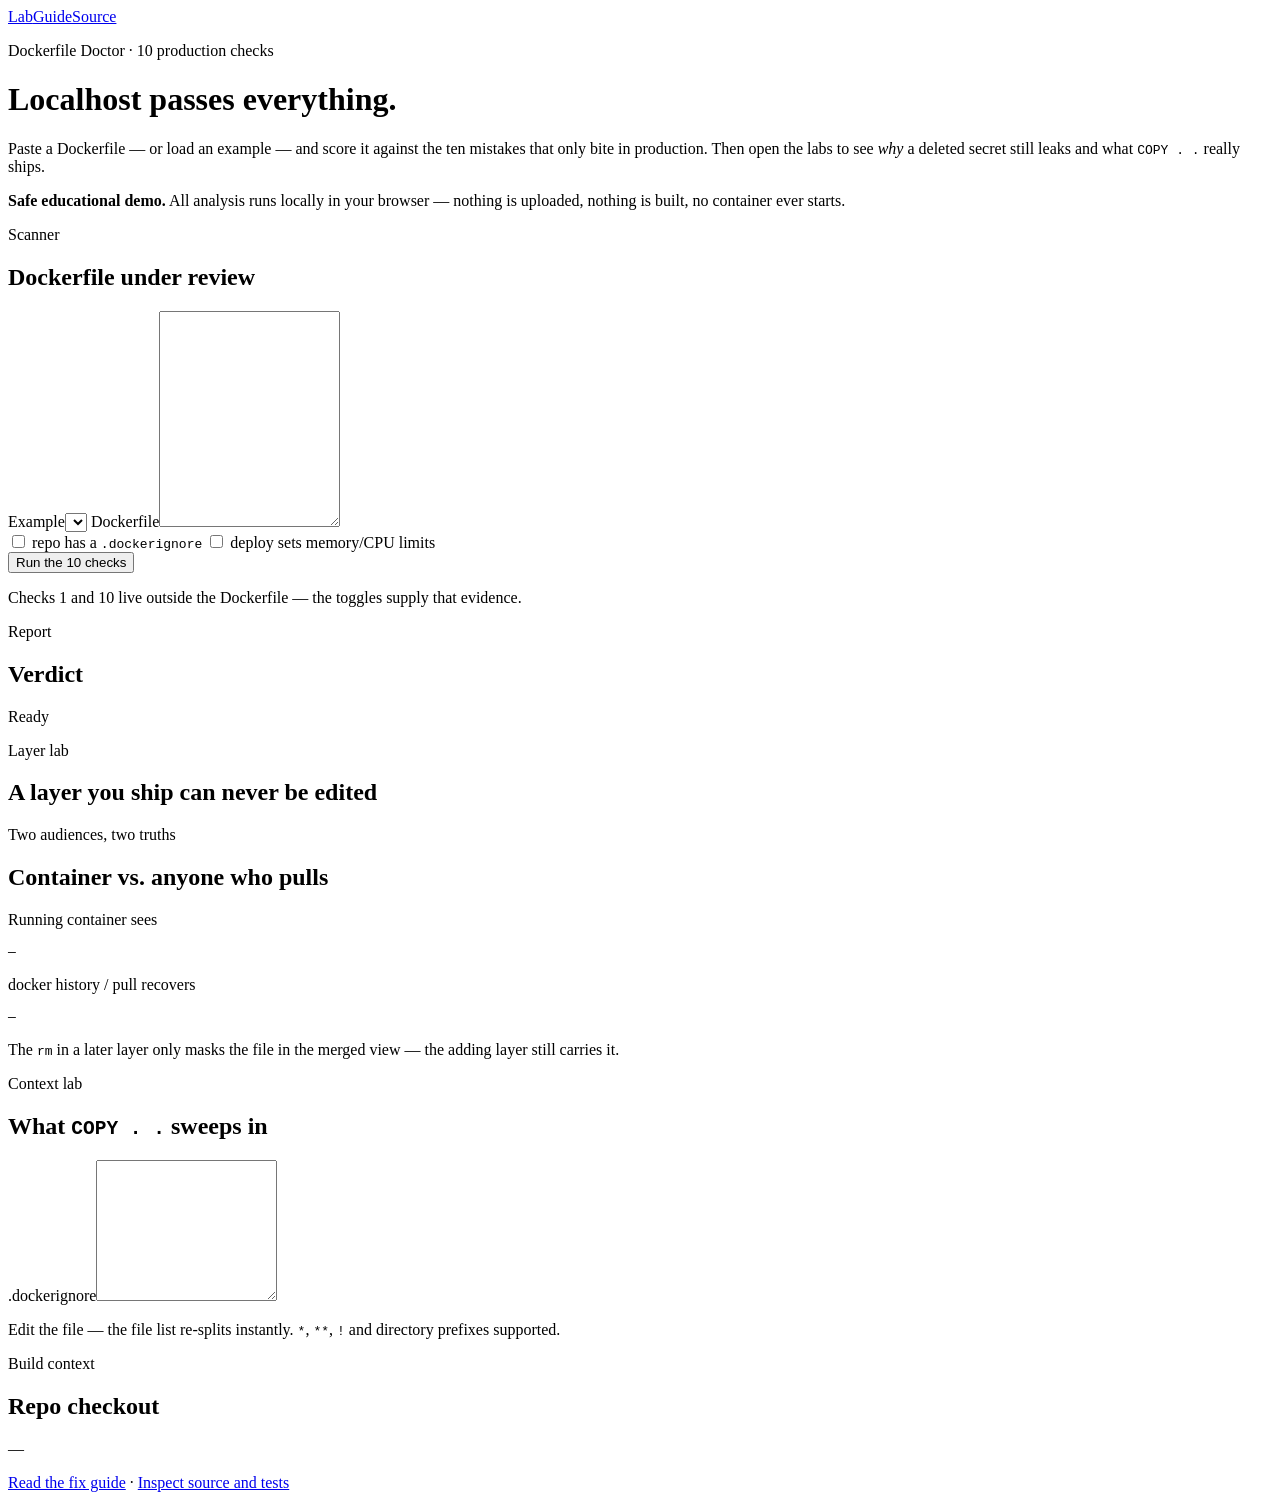
==== public/index.html @ ec8c9c76 "Add Docker production mistakes lab" ====
<!doctype html>
<html lang="en">
<head>
  <meta charset="utf-8">
  <meta name="viewport" content="width=device-width, initial-scale=1">
  <meta name="description" content="Score a Dockerfile against 10 production mistakes, then watch layers and build context leak secrets.">
  <title>Dockerfile Doctor — 10 production mistakes lab</title>
  <link rel="stylesheet" href="/styles.css">
</head>
<body>
<main>
  <nav aria-label="Primary"><a aria-current="page" href="/">Lab</a><a href="/guide.html">Guide</a><a href="https://github.com/anhquanbd2021/docker-production--mistakes">Source</a></nav>
  <header class="hero">
    <div><p class="eyebrow">Dockerfile Doctor · 10 production checks</p><h1>Localhost passes everything.</h1><p class="lede">Paste a Dockerfile — or load an example — and score it against the ten mistakes that only bite in production. Then open the labs to see <em>why</em> a deleted secret still leaks and what <code>COPY . .</code> really ships.</p></div>
    <p class="warning"><strong>Safe educational demo.</strong> All analysis runs locally in your browser — nothing is uploaded, nothing is built, no container ever starts.</p>
  </header>

  <section class="workspace" aria-label="Dockerfile scanner">
    <section class="panel controls" aria-labelledby="editor-title">
      <div><p class="eyebrow">Scanner</p><h2 id="editor-title">Dockerfile under review</h2></div>
      <label for="preset">Example<select id="preset"></select></label>
      <label for="dockerfile">Dockerfile<textarea id="dockerfile" rows="14" spellcheck="false"></textarea></label>
      <div class="toggles">
        <label><input type="checkbox" id="has-dockerignore"> repo has a <code>.dockerignore</code></label>
        <label><input type="checkbox" id="has-limits"> deploy sets memory/CPU limits</label>
      </div>
      <button id="scan" type="button">Run the 10 checks</button>
      <p class="muted">Checks 1 and 10 live outside the Dockerfile — the toggles supply that evidence.</p>
    </section>

    <section class="panel visualizer" aria-labelledby="results-title">
      <div class="section-heading"><div><p class="eyebrow">Report</p><h2 id="results-title">Verdict</h2></div><span id="score" class="badge" role="status" aria-live="polite">Ready</span></div>
      <ol id="results" class="results" aria-label="Check results"></ol>
    </section>
  </section>

  <section class="workspace" aria-label="Layer lab">
    <section class="panel" aria-labelledby="layers-title">
      <div><p class="eyebrow">Layer lab</p><h2 id="layers-title">A layer you ship can never be edited</h2></div>
      <ol id="layer-stack" class="layers" aria-label="Simulated layer stack"></ol>
    </section>
    <section class="panel" aria-labelledby="views-title">
      <div><p class="eyebrow">Two audiences, two truths</p><h2 id="views-title">Container vs. anyone who pulls</h2></div>
      <div class="comparison">
        <article><p class="eyebrow success-text">Running container sees</p><pre id="container-view">—</pre></article>
        <article><p class="eyebrow danger-text">docker history / pull recovers</p><pre id="pull-view">—</pre></article>
      </div>
      <p class="muted">The <code>rm</code> in a later layer only masks the file in the merged view — the adding layer still carries it.</p>
    </section>
  </section>

  <section class="workspace" aria-label="Context lab">
    <section class="panel" aria-labelledby="context-title">
      <div><p class="eyebrow">Context lab</p><h2 id="context-title">What <code>COPY . .</code> sweeps in</h2></div>
      <label for="dockerignore">.dockerignore<textarea id="dockerignore" rows="9" spellcheck="false"></textarea></label>
      <p class="muted">Edit the file — the file list re-splits instantly. <code>*</code>, <code>**</code>, <code>!</code> and directory prefixes supported.</p>
    </section>
    <section class="panel" aria-labelledby="sweep-title">
      <div class="section-heading"><div><p class="eyebrow">Build context</p><h2 id="sweep-title">Repo checkout</h2></div><span id="sweep-count" class="badge">—</span></div>
      <ul id="file-list" class="files" aria-label="Files sent to the build"></ul>
    </section>
  </section>

  <p><a href="/guide.html">Read the fix guide</a> · <a href="https://github.com/anhquanbd2021/docker-production--mistakes">Inspect source and tests</a></p>
</main>
<script type="module" src="/app.js"></script>
</body>
</html>
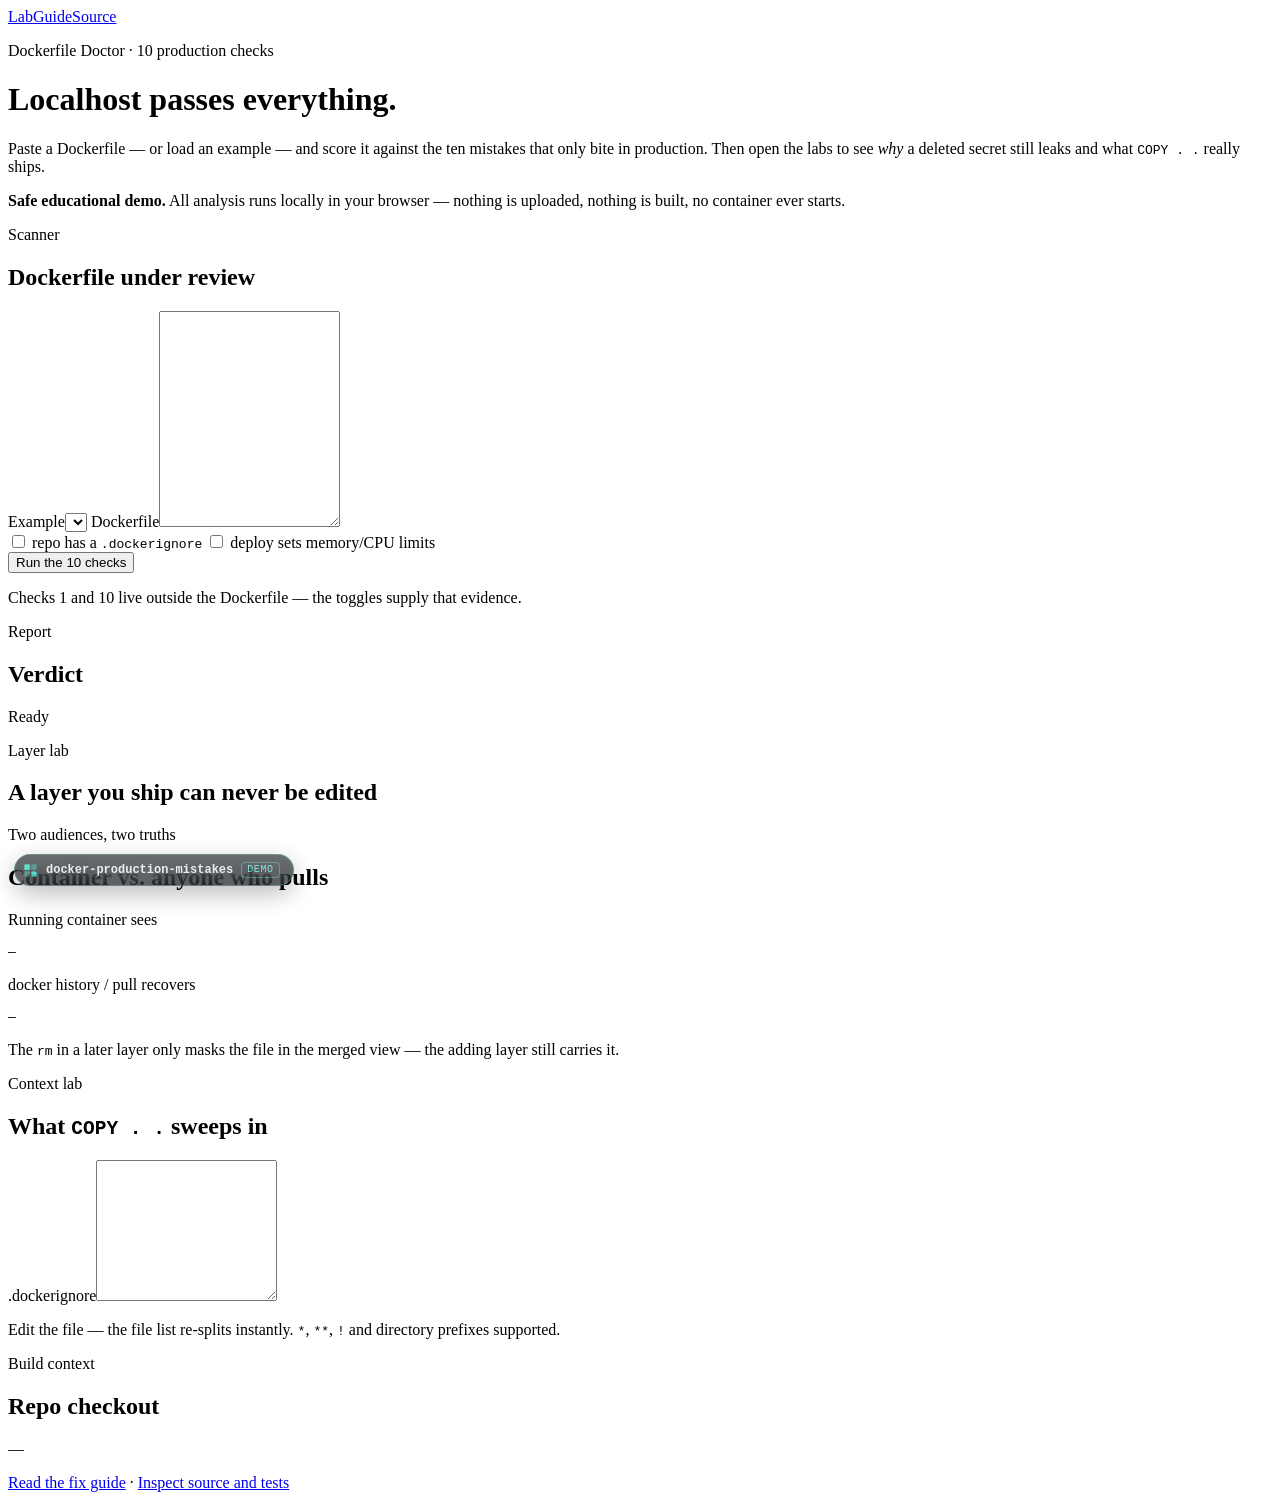
==== commit c92be65c: "Add Article Playbook demo pill Floating pb-shell brand pill (scoped CSS, no app-style changes) linki" ====
--- a/public/index.html
+++ b/public/index.html
@@ -6,7 +6,7 @@
   <meta name="description" content="Score a Dockerfile against 10 production mistakes, then watch layers and build context leak secrets.">
   <title>Dockerfile Doctor — 10 production mistakes lab</title>
   <link rel="stylesheet" href="/styles.css">
-</head>
+<!-- pb-shell --><link rel="stylesheet" href="./pb-shell.css"><!-- pb-shell --></head>
 <body>
 <main>
   <nav aria-label="Primary"><a aria-current="page" href="/">Lab</a><a href="/guide.html">Guide</a><a href="https://github.com/anhquanbd2021/docker-production--mistakes">Source</a></nav>
@@ -64,5 +64,5 @@
   <p><a href="/guide.html">Read the fix guide</a> · <a href="https://github.com/anhquanbd2021/docker-production--mistakes">Inspect source and tests</a></p>
 </main>
 <script type="module" src="/app.js"></script>
-</body>
+<!-- pb-shell --><a class="pb-shell" href="https://github.com/anhquanbd2021/docker-production-mistakes" title="docker-production-mistakes — an Article Playbook demo (view source)"><svg width="15" height="15" viewBox="0 0 24 24" fill="none" aria-hidden="true"><rect x="2" y="2" width="9" height="9" rx="2" fill="#2dd4bf"/><rect x="13" y="2" width="9" height="9" rx="2" fill="#2dd4bf" opacity=".45"/><rect x="2" y="13" width="9" height="9" rx="2" fill="#2dd4bf" opacity=".45"/><rect x="13" y="13" width="9" height="9" rx="4.5" fill="#2dd4bf"/></svg><b>docker-production-mistakes</b><i>DEMO</i></a><!-- pb-shell --></body>
 </html>
--- a/public/pb-shell.css
+++ b/public/pb-shell.css
@@ -0,0 +1,10 @@
+/* pb-shell — Article Playbook brand pill. Scoped: only .pb-shell* selectors. */
+.pb-shell{position:fixed;left:14px;bottom:calc(14px + env(safe-area-inset-bottom));z-index:2147483000;display:flex;align-items:center;gap:8px;padding:7px 13px 7px 8px;border-radius:999px;background:rgba(11,15,20,.82);backdrop-filter:blur(10px);-webkit-backdrop-filter:blur(10px);border:1px solid rgba(94,234,212,.28);box-shadow:0 8px 24px rgba(0,0,0,.35);font:500 12px/1 "JetBrains Mono",ui-monospace,Consolas,monospace;color:#e8eef5;text-decoration:none;opacity:.75;transition:opacity .18s,transform .18s,border-color .18s}
+.pb-shell:hover{opacity:1;transform:translateY(-2px);border-color:rgba(94,234,212,.6);color:#fff}
+.pb-shell:focus-visible{outline:2px solid #5eead4;outline-offset:2px;opacity:1}
+.pb-shell svg{flex:none}
+.pb-shell b{font-weight:600;max-width:min(52vw,300px);white-space:nowrap;overflow:hidden;text-overflow:ellipsis}
+.pb-shell i{font-style:normal;color:#5eead4;font-size:10px;border:1px solid rgba(94,234,212,.4);border-radius:4px;padding:2px 5px;letter-spacing:.06em}
+@media print{.pb-shell{display:none}}
+@media(prefers-reduced-motion:reduce){.pb-shell{transition:none}}
+@media(max-width:480px){.pb-shell b{display:none}}
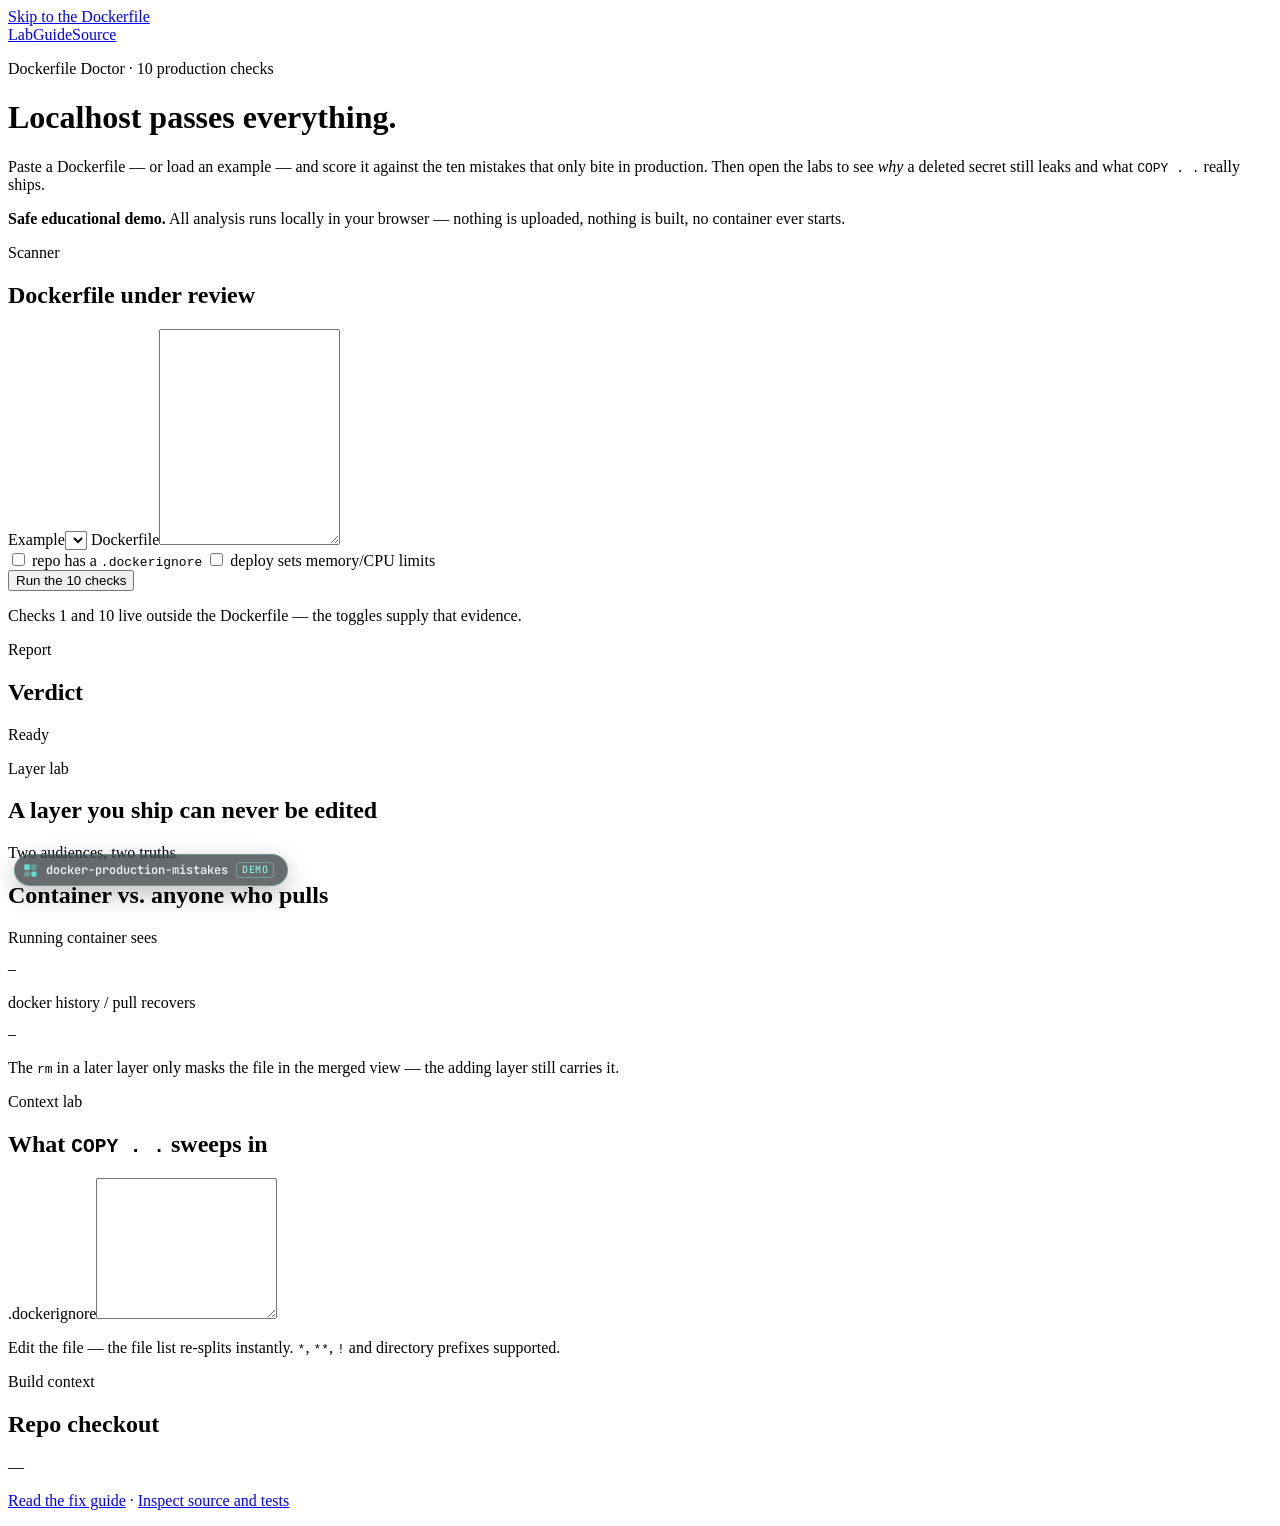
==== commit 43e87f32: "Redesign demo UI (agent-team pipeline) Spec -> dual candidates -> QC+fix -> ship, devin/swe-2-high. " ====
--- a/public/index.html
+++ b/public/index.html
@@ -5,9 +5,13 @@
   <meta name="viewport" content="width=device-width, initial-scale=1">
   <meta name="description" content="Score a Dockerfile against 10 production mistakes, then watch layers and build context leak secrets.">
   <title>Dockerfile Doctor — 10 production mistakes lab</title>
+  <link rel="preconnect" href="https://fonts.googleapis.com">
+  <link rel="preconnect" href="https://fonts.gstatic.com" crossorigin>
+  <link rel="stylesheet" href="https://fonts.googleapis.com/css2?family=Inter:wght@400;600;700&family=JetBrains+Mono:wght@400;600&family=Space+Grotesk:wght@400;600;700&display=swap">
   <link rel="stylesheet" href="/styles.css">
 <!-- pb-shell --><link rel="stylesheet" href="./pb-shell.css"><!-- pb-shell --></head>
 <body>
+<a class="skip-link" href="#dockerfile">Skip to the Dockerfile</a>
 <main>
   <nav aria-label="Primary"><a aria-current="page" href="/">Lab</a><a href="/guide.html">Guide</a><a href="https://github.com/anhquanbd2021/docker-production--mistakes">Source</a></nav>
   <header class="hero">
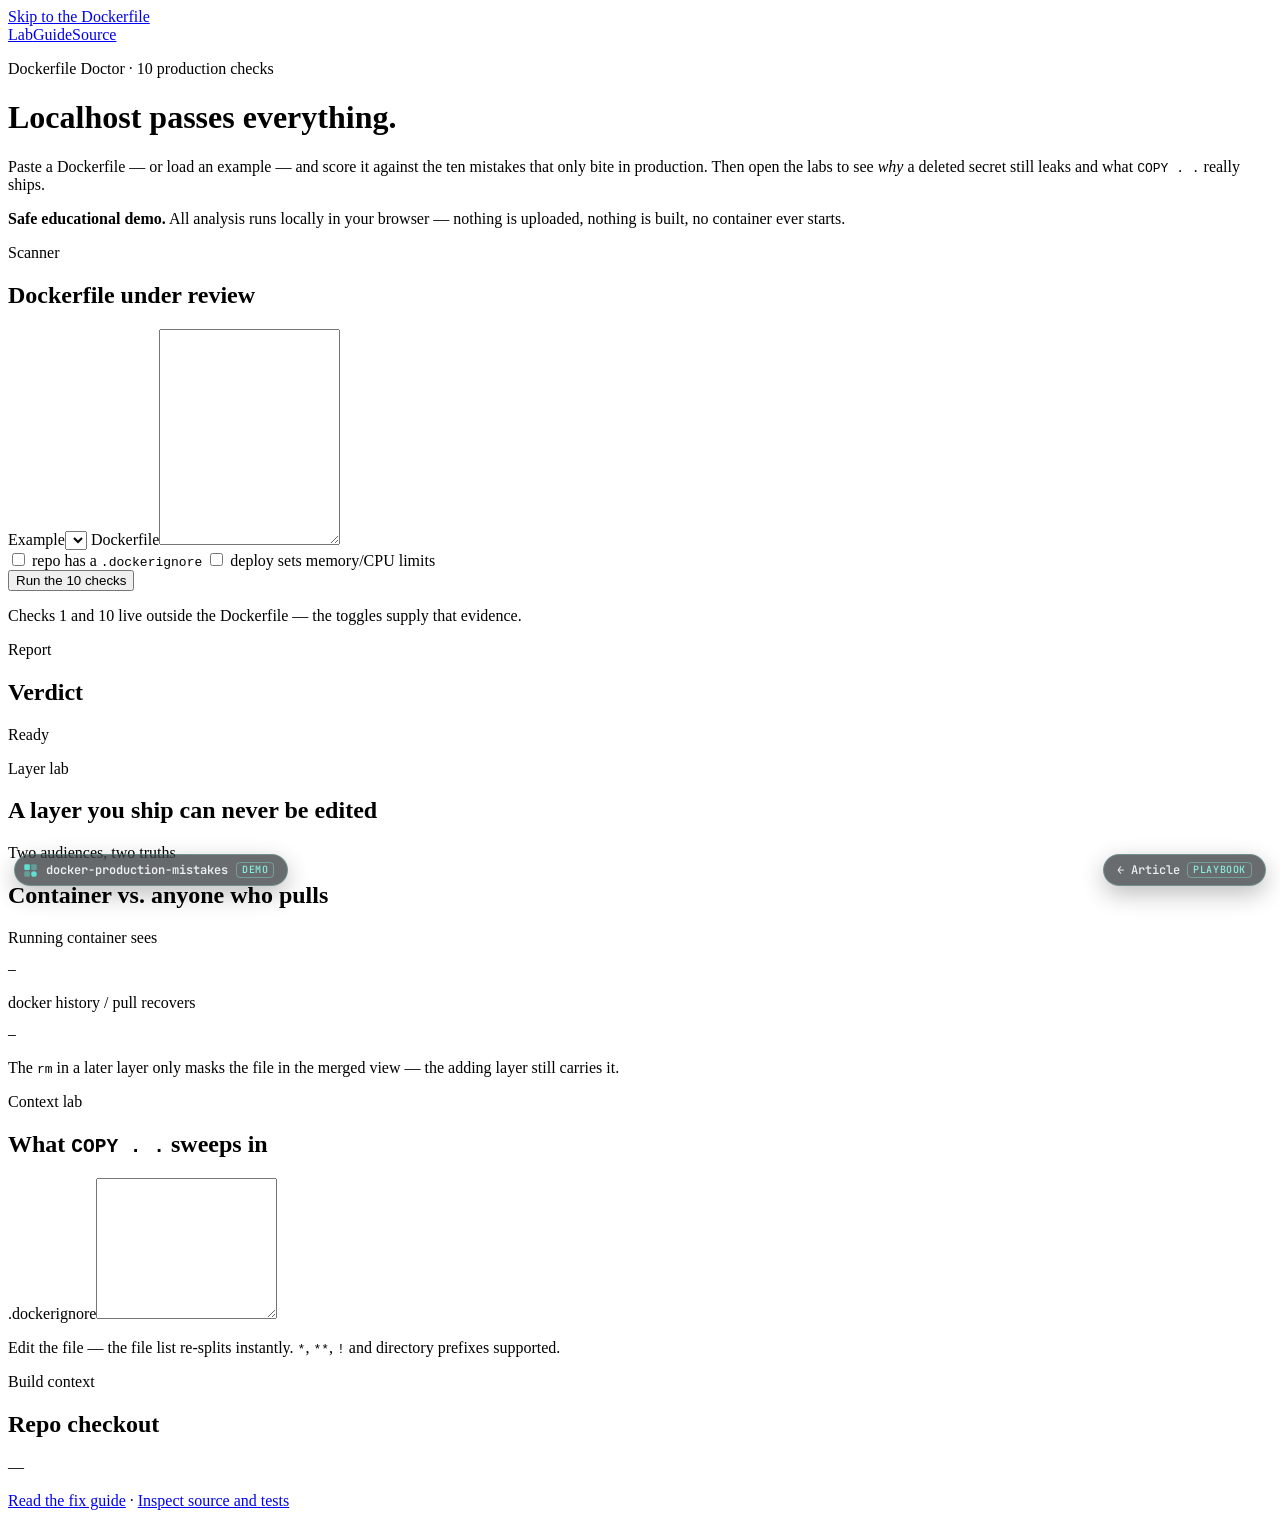
==== commit 043946c0: "Add back-to-article pill pb-back floating pill: playbook article reader on lab hosts, demo repo as p" ====
--- a/public/index.html
+++ b/public/index.html
@@ -9,7 +9,7 @@
   <link rel="preconnect" href="https://fonts.gstatic.com" crossorigin>
   <link rel="stylesheet" href="https://fonts.googleapis.com/css2?family=Inter:wght@400;600;700&family=JetBrains+Mono:wght@400;600&family=Space+Grotesk:wght@400;600;700&display=swap">
   <link rel="stylesheet" href="/styles.css">
-<!-- pb-shell --><link rel="stylesheet" href="./pb-shell.css"><!-- pb-shell --></head>
+<!-- pb-shell --><link rel="stylesheet" href="./pb-shell.css"><!-- pb-shell --><!-- pb-back --><link rel="stylesheet" href="./pb-back.css"><!-- pb-back --></head>
 <body>
 <a class="skip-link" href="#dockerfile">Skip to the Dockerfile</a>
 <main>
@@ -68,5 +68,5 @@
   <p><a href="/guide.html">Read the fix guide</a> · <a href="https://github.com/anhquanbd2021/docker-production--mistakes">Inspect source and tests</a></p>
 </main>
 <script type="module" src="/app.js"></script>
-<!-- pb-shell --><a class="pb-shell" href="https://github.com/anhquanbd2021/docker-production-mistakes" title="docker-production-mistakes — an Article Playbook demo (view source)"><svg width="15" height="15" viewBox="0 0 24 24" fill="none" aria-hidden="true"><rect x="2" y="2" width="9" height="9" rx="2" fill="#2dd4bf"/><rect x="13" y="2" width="9" height="9" rx="2" fill="#2dd4bf" opacity=".45"/><rect x="2" y="13" width="9" height="9" rx="2" fill="#2dd4bf" opacity=".45"/><rect x="13" y="13" width="9" height="9" rx="4.5" fill="#2dd4bf"/></svg><b>docker-production-mistakes</b><i>DEMO</i></a><!-- pb-shell --></body>
+<!-- pb-shell --><a class="pb-shell" href="https://github.com/anhquanbd2021/docker-production-mistakes" title="docker-production-mistakes — an Article Playbook demo (view source)"><svg width="15" height="15" viewBox="0 0 24 24" fill="none" aria-hidden="true"><rect x="2" y="2" width="9" height="9" rx="2" fill="#2dd4bf"/><rect x="13" y="2" width="9" height="9" rx="2" fill="#2dd4bf" opacity=".45"/><rect x="2" y="13" width="9" height="9" rx="2" fill="#2dd4bf" opacity=".45"/><rect x="13" y="13" width="9" height="9" rx="4.5" fill="#2dd4bf"/></svg><b>docker-production-mistakes</b><i>DEMO</i></a><!-- pb-shell --><!-- pb-back --><a class="pb-back" id="pb-back" href="https://github.com/anhquanbd2021/docker-production-mistakes" title="Back to the article — docker-production-mistakes">← Article <i>PLAYBOOK</i></a><script>(function(){var a=document.getElementById('pb-back');if(!a)return;var h=location.hostname;if(/^(localhost|127\.0\.0\.1|192\.168\.|10\.|172\.(1[6-9]|2[0-9]|3[01])\.)/.test(h)){a.href='//'+h+':1234/microsites/article.html?slug=docker-production-mistakes';}})();</script><!-- pb-back --></body>
 </html>
--- a/public/pb-back.css
+++ b/public/pb-back.css
@@ -0,0 +1,7 @@
+/* pb-back — Article Playbook back-to-article pill. Scoped: only .pb-back* selectors. */
+.pb-back{position:fixed;right:14px;bottom:calc(14px + env(safe-area-inset-bottom));z-index:2147483000;display:flex;align-items:center;gap:7px;padding:7px 13px;border-radius:999px;background:rgba(11,15,20,.82);backdrop-filter:blur(10px);-webkit-backdrop-filter:blur(10px);border:1px solid rgba(94,234,212,.28);box-shadow:0 8px 24px rgba(0,0,0,.35);font:500 12px/1 "JetBrains Mono",ui-monospace,Consolas,monospace;color:#e8eef5;text-decoration:none;opacity:.75;transition:opacity .18s,transform .18s,border-color .18s}
+.pb-back:hover{opacity:1;transform:translateY(-2px);border-color:rgba(94,234,212,.6);color:#fff}
+.pb-back:focus-visible{outline:2px solid #5eead4;outline-offset:2px;opacity:1}
+.pb-back i{font-style:normal;color:#5eead4;font-size:10px;border:1px solid rgba(94,234,212,.4);border-radius:4px;padding:2px 5px;letter-spacing:.06em}
+@media print{.pb-back{display:none}}
+@media(prefers-reduced-motion:reduce){.pb-back{transition:none}}
